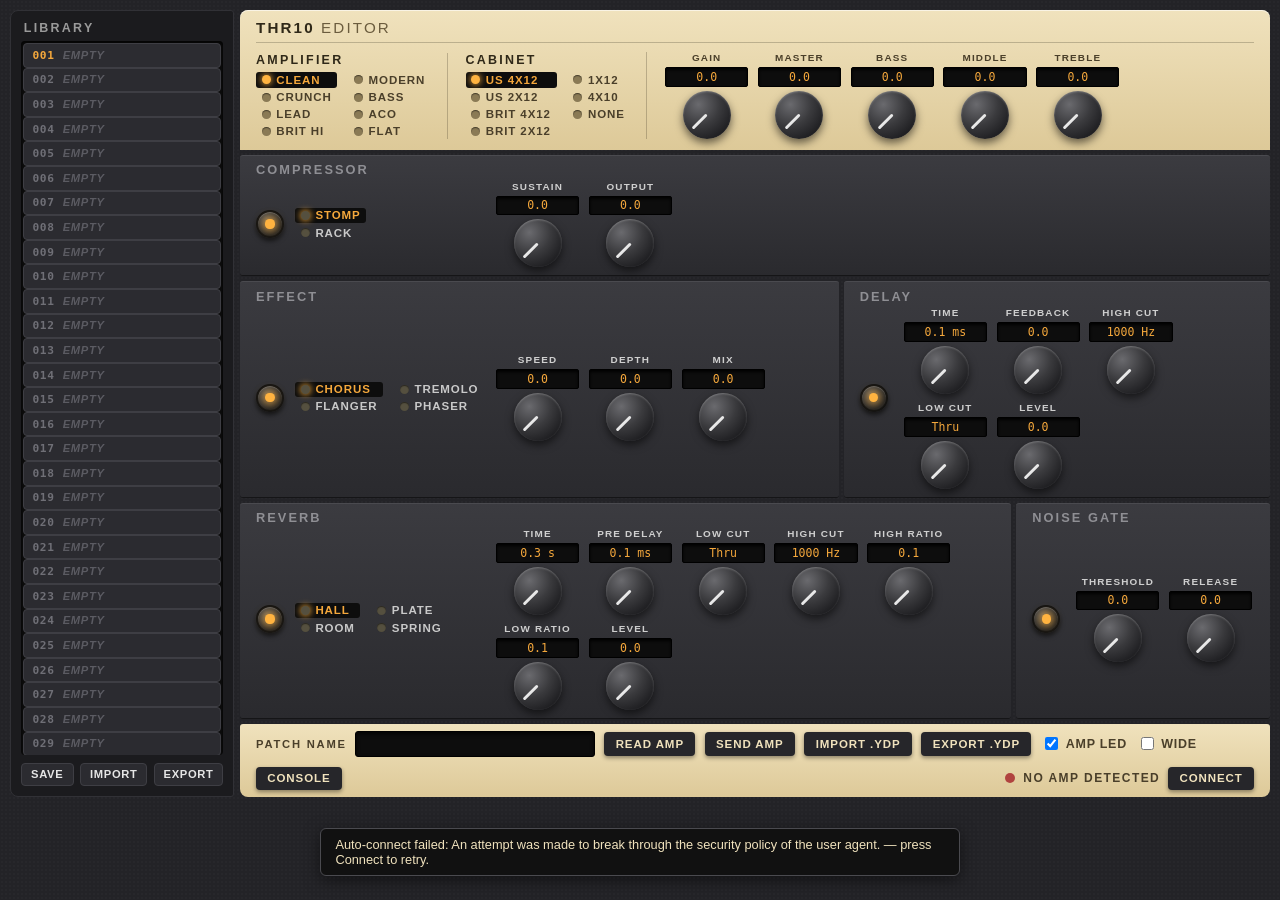
==== index.html @ 82e719f6 "THR10 web editor: protocol layer, amp-style UI, preset library, PWA Browser-based patch editor for t" ====
<!DOCTYPE html>
<html lang="en">
<head>
  <meta charset="UTF-8">
  <meta name="viewport" content="width=device-width, initial-scale=1.0">
  <meta name="theme-color" content="#232327">
  <title>THR10 Editor</title>
  <link rel="icon" type="image/svg+xml" href="icon.svg">
  <link rel="manifest" href="manifest.webmanifest">
  <link rel="stylesheet" href="css/style.css">
  <link rel="modulepreload" href="js/protocol.js">
  <link rel="modulepreload" href="js/midi.js">
  <link rel="modulepreload" href="js/panel.js">
  <link rel="modulepreload" href="js/library.js">
</head>
<body>
  <main class="chassis">
    <aside class="library">
      <h2 class="lib-title">Library</h2>
      <ol id="lib-list"></ol>
      <div class="lib-actions">
        <button id="btn-lib-save" title="Save the current patch into the selected slot">Save</button>
        <label class="file-btn">Import<input id="lib-import" type="file" accept=".YDL,.ydl"></label>
        <button id="btn-lib-export" title="Download the library as a .YDL file">Export</button>
      </div>
    </aside>

    <div class="main-col">
    <section class="amp-face">
      <div id="amp-root"></div>
    </section>

    <div id="blocks-root" class="block-rows"></div>

    <footer class="bottom-bar">
      <div class="patch-slot">
        <label for="patch-name">Patch Name <span id="dirty-dot" title="Edited since the last sync with the amp" hidden>●</span></label>
        <input id="patch-name" type="text" maxlength="48" spellcheck="false" autocomplete="off">
      </div>
      <button id="btn-dump" title="Ask the amp for its current settings">Read Amp</button>
      <button id="btn-send-patch" title="Send the whole patch to the amp's edit buffer">Send Amp</button>
      <label class="file-btn">Import .YDP<input id="file-import" type="file" accept=".YDP,.ydp"></label>
      <button id="btn-export">Export .YDP</button>
      <label class="sys"><input id="chk-led" type="checkbox" checked> Amp LED</label>
      <label class="sys"><input id="chk-wide" type="checkbox"> Wide</label>
      <button id="btn-console" title="Open the SysEx console — traffic is logged only while it is open">Console</button>
      <div class="conn">
        <span id="conn-dot" class="dot offline"></span>
        <span id="conn-label">No amp detected</span>
        <button id="btn-connect">Connect</button>
      </div>
    </footer>
    </div>
  </main>

  <dialog id="console-dialog" class="console">
    <div class="console-head">
      <h2>SysEx console</h2>
      <button type="button" id="btn-close-console">Close</button>
    </div>
    <pre id="log" aria-live="polite"></pre>
    <form id="send-form">
      <input id="hex-input" type="text" spellcheck="false"
             placeholder="Send raw SysEx as hex, e.g. F0 43 7D 20 44 54 41 31 41 6C 6C 50 F7">
      <button type="submit">Send</button>
      <button type="button" id="btn-clear-log">Clear</button>
    </form>
  </dialog>

  <div id="toast" hidden></div>

  <script type="module" src="js/app.js"></script>
</body>
</html>
---- css/style.css ----
/* Styled after Yamaha's official THR editor: dark leather chassis, cream amp
   face, black value windows with amber digits, rotary knobs. */

:root {
  --chassis: #232327;
  --cream-hi: #f0e2bd;
  --cream-lo: #ddc998;
  --cream-text: #4a3f2a;
  --cream-strong: #2f2818;
  --row-hi: #3b3b40;
  --row-lo: #2a2a2e;
  --box: #0d0d0d;
  --amber: #f5a83c;
  --led: #ffb340;
  --text: #e6e6e6;
  --muted: #9a9a9a;
  --ok: #57c75b;
  --bad: #b0433f;
}

* { box-sizing: border-box; }

body {
  margin: 0;
  padding: 10px;
  font-family: -apple-system, BlinkMacSystemFont, "Segoe UI", sans-serif;
  /* the leather chassis IS the page — no frame around it */
  background:
    radial-gradient(rgba(255, 255, 255, 0.02) 1px, transparent 1px) 0 0 / 4px 4px,
    var(--chassis);
  color: var(--text);
  min-height: 100vh;
}

button { font: inherit; cursor: pointer; }

/* ------------------------------------------------------------- chassis */

.chassis {
  max-width: 1560px;
  margin: 0 auto;
  display: grid;
  grid-template-columns: 14rem minmax(0, 1fr);
  gap: 6px;
  align-items: stretch;
}
.main-col { min-width: 0; }

/* ------------------------------------------------------------- library */

.library {
  display: flex;
  flex-direction: column;
  /* height comes from the grid row (i.e. the main column), not the 100 slots */
  contain: size;
  overflow: hidden;
  background: #1b1b1e;
  border: 1px solid #313136;
  border-radius: 8px 3px 3px 8px;
  padding: 0.6rem;
}

.lib-title {
  margin: 0 0 0.4rem 0.2rem;
  font-size: 0.78rem;
  font-weight: 800;
  letter-spacing: 0.18em;
  text-transform: uppercase;
  color: var(--muted);
}

#lib-list {
  flex: 1;
  min-height: 0;
  margin: 0;
  padding: 2px;
  list-style: none;
  overflow-y: auto;
  background: var(--box);
  border-radius: 4px;
  box-shadow: inset 0 2px 4px rgba(0, 0, 0, 0.8);
}

.lib-slot {
  display: flex;
  gap: 0.5rem;
  width: 100%;
  padding: 0.22rem 0.5rem;
  background: none;
  border: none;
  border-radius: 2px;
  color: #cfcfcf;
  font-size: 0.75rem;
  text-align: left;
}
.lib-slot:hover { background: #222226; }
.lib-slot .lib-num {
  font-family: ui-monospace, Menlo, monospace;
  color: #6f6f76;
}
.lib-slot.empty .lib-name { color: #5b5b62; font-style: italic; }
.lib-slot.selected { background: #2c2c31; color: var(--amber); }
.lib-slot.selected .lib-num { color: var(--amber); }

.lib-actions { display: flex; gap: 0.4rem; margin-top: 0.5rem; }
.library button,
.library .file-btn {
  flex: 1;
  background: #2b2b30;
  border: 1px solid #3e3e44;
  border-radius: 4px;
  color: var(--text);
  font-size: 0.7rem;
  font-weight: 700;
  letter-spacing: 0.06em;
  text-transform: uppercase;
  text-align: center;
  padding: 0.3rem 0.55rem;
  box-shadow: none;
}
.library button:hover,
.library .file-btn:hover { filter: brightness(1.2); }

/* ------------------------------------------------------------ amp face */

.amp-face {
  background: linear-gradient(var(--cream-hi), var(--cream-lo));
  border-radius: 8px 8px 0 0;
  padding: 0.55rem 1rem 0.7rem;
  color: var(--cream-text);
  box-shadow: inset 0 1px 0 rgba(255, 255, 255, 0.6);
}

.brand {
  font-weight: 800;
  font-size: 0.95rem;
  letter-spacing: 0.14em;
  color: var(--cream-strong);
  text-transform: uppercase;
  white-space: nowrap;
  padding-bottom: 0.4rem;
  margin-bottom: 0.55rem;
  border-bottom: 1px solid rgba(47, 40, 24, 0.25);
}
.brand span { font-weight: 400; color: #6b5c3e; }

.amp-controls {
  display: flex;
  align-items: flex-end;
  gap: 1rem;
}
.amp-left { flex: 0 0 auto; }

.amp-cab,
.amp-knobs {
  border-left: 1px solid rgba(47, 40, 24, 0.25);
  padding-left: 1.1rem;
}

/* Shared fixed-pitch layout: equal-width cells from a common left origin, so
   knob columns align across rows — and unlike a no-wrap grid, a block with
   many controls (Rack compressor) wraps instead of overflowing its row. */
.amp-knobs,
.block-knobs {
  display: flex;
  align-items: flex-end;
  flex-wrap: wrap;
  gap: 0.5rem 0.6rem;
}

.amp-title {
  margin: 0 0 0.35rem;
  font-size: 0.78rem;
  font-weight: 800;
  letter-spacing: 0.18em;
  text-transform: uppercase;
  color: var(--cream-strong);
}

.model-list {
  display: grid;
  grid-auto-flow: column;
  grid-template-rows: repeat(4, auto);
  gap: 0.12rem 0.7rem;
}
.model-item {
  display: flex;
  align-items: center;
  gap: 0.35rem;
  padding: 0.1rem 0.35rem;
  background: none;
  border: none;
  border-radius: 3px;
  color: var(--cream-text);
  font-size: 0.72rem;
  font-weight: 700;
  letter-spacing: 0.08em;
  text-transform: uppercase;
}
.model-item .mled {
  width: 9px;
  height: 9px;
  border-radius: 50%;
  background: #8a7a55;
  box-shadow: inset 0 1px 1px rgba(0, 0, 0, 0.5);
}
.model-item.on { background: var(--box); color: var(--amber); }
.model-item.on .mled {
  background: var(--led);
  box-shadow: 0 0 6px 1px rgba(255, 179, 64, 0.8);
}

/* ---------------------------------------------------------------- knobs */

.knob-cell {
  display: flex;
  flex-direction: column;
  align-items: center;
  gap: 0.25rem;
  width: 5.2rem;
}

.knob-label {
  font-size: 0.62rem;
  font-weight: 700;
  letter-spacing: 0.12em;
  text-transform: uppercase;
  color: #cfcfcf;
  white-space: nowrap;
}
.amp-face .knob-label { color: var(--cream-text); }

.knob-value {
  background: var(--box);
  border: 1px solid #000;
  border-radius: 2px;
  color: var(--amber);
  font-family: ui-monospace, Menlo, monospace;
  font-size: 0.72rem;
  align-self: stretch; /* equal-width windows across a row */
  padding: 0.12rem 0.3rem;
  text-align: center;
  white-space: nowrap;
  box-shadow: inset 0 2px 3px rgba(0, 0, 0, 0.9);
}

input.value-edit {
  min-width: 0;
  outline: none;
}
input.value-edit:focus { border-color: var(--amber); }

.knob {
  --angle: 0deg;
  position: relative;
  width: 48px;
  height: 48px;
  border-radius: 50%;
  background: radial-gradient(circle at 32% 28%, #6a6a6e, #3a3a3d 45%, #212124 75%, #0f0f10);
  box-shadow: 0 4px 8px rgba(0, 0, 0, 0.55), inset 0 1px 2px rgba(255, 255, 255, 0.25);
  cursor: ns-resize;
  touch-action: none;
}
.knob::after {
  content: '';
  position: absolute;
  left: calc(50% - 1.5px);
  top: 9%;
  width: 3px;
  height: 41%;
  background: #e8e8e8;
  border-radius: 2px;
  transform-origin: 50% 100%;
  transform: rotate(var(--angle));
}
.knob:focus-visible {
  outline: 2px solid var(--amber);
  outline-offset: 2px;
}

/* --------------------------------------------------------- effect rows */

/* Row bands sized so every block keeps its controls on ONE line:
   Compressor (6 controls in Rack mode) gets the full width, Effect+Delay
   split evenly, and Reverb (7 knobs) takes 3/4 next to the narrow Gate.
   Placement by span, so the schema/DOM order stays protocol-ordered. */
.block-rows {
  display: grid;
  grid-template-columns: repeat(12, 1fr);
  gap: 5px;
  margin-top: 5px;
}
.block-row[data-block="compressor"] { grid-row: 1; grid-column: 1 / -1; }
.block-row[data-block="modulation"] { grid-row: 2; grid-column: 1 / 8; }
.block-row[data-block="delay"]      { grid-row: 2; grid-column: 8 / -1; }
.block-row[data-block="reverb"]     { grid-row: 3; grid-column: 1 / 10; }
.block-row[data-block="gate"]       { grid-row: 3; grid-column: 10 / -1; }

.block-row {
  display: grid;
  grid-template-columns: auto 1fr;
  grid-template-rows: auto 1fr;
  grid-template-areas:
    "title title"
    "side  knobs";
  align-items: center;
  gap: 0.2rem 1rem;
  padding: 0.4rem 1rem 0.5rem;
  background: linear-gradient(var(--row-hi), var(--row-lo));
  border-radius: 3px;
  border-top: 1px solid #4a4a4f;
  border-bottom: 1px solid #151517;
}

.block-title {
  grid-area: title;
  justify-self: start;
  margin: 0;
  font-size: 0.8rem;
  font-weight: 700;
  letter-spacing: 0.16em;
  text-transform: uppercase;
  color: #8f8f94;
}

.block-side {
  grid-area: side;
  display: flex;
  align-items: center;
  gap: 0.7rem;
}
.block-side.typed { width: 14rem; } /* uniform knob origin for typed blocks */
/* type lists sit beside the push button — two balanced columns */
.block-side .model-list { grid-template-rows: repeat(2, auto); }

/* Unified on/off: the push button carries its own LED lens in the centre. */
.push {
  position: relative;
  width: 28px;
  height: 28px;
  padding: 0;
  border-radius: 50%;
  background: radial-gradient(circle at 35% 30%, #555, #222 70%);
  border: 2px solid #111;
  box-shadow: 0 3px 5px rgba(0, 0, 0, 0.6), inset 0 1px 1px rgba(255, 255, 255, 0.2);
  flex: 0 0 auto;
}
.push::after {
  content: '';
  position: absolute;
  inset: 31%;
  border-radius: 50%;
  background: #4c4234;
  box-shadow: inset 0 1px 1px rgba(0, 0, 0, 0.7);
}
.push.on::after {
  background: var(--led);
  box-shadow: 0 0 8px 2px rgba(255, 179, 64, 0.75);
}
.push:active { transform: translateY(1px); }

/* LED lists double as type selectors on the dark rows */
.block-row .model-item { color: #c9c9c9; }
.block-row .model-item .mled { background: #55503f; }
.block-row .model-item.on { color: var(--amber); }

/* Enum params (Ratio, Knee) render as LED lists like every other selector.
   Stretched to the row height: label on the knob-label line, list bottom on
   the knob line. */
.enum-list-cell {
  display: flex;
  flex-direction: column;
  justify-content: space-between;
  gap: 0.3rem;
  align-self: stretch;
  margin-left: 0.5rem;
  border-left: 1px solid #4a4a4f;
  padding-left: 1rem;
}
.enum-list-cell .model-list { grid-template-rows: repeat(3, auto); }

.block-knobs { grid-area: knobs; }
.block-row.off .block-knobs { opacity: 0.55; }

/* ----------------------------------------------------------- bottom bar */

.bottom-bar {
  display: flex;
  align-items: center;
  gap: 0.6rem;
  flex-wrap: wrap;
  background: linear-gradient(var(--cream-hi), var(--cream-lo));
  border-radius: 3px 3px 8px 8px; /* chassis' bottom edge */
  padding: 0.45rem 1rem;
  margin-top: 5px;
}

.patch-slot {
  display: flex;
  align-items: center;
  gap: 0.5rem;
}
.patch-slot label {
  font-size: 0.7rem;
  font-weight: 700;
  letter-spacing: 0.16em;
  text-transform: uppercase;
  color: var(--cream-text);
  white-space: nowrap;
}
#dirty-dot {
  color: #b0641f;
  text-shadow: 0 0 5px rgba(255, 179, 64, 0.6);
}
#patch-name {
  background: var(--box);
  border: 1px solid #000;
  border-radius: 3px;
  color: var(--amber);
  font-family: "JetBrains Mono", ui-monospace, Menlo, monospace;
  font-size: 0.8rem;
  padding: 0.28rem 0.5rem;
  width: min(15rem, 40vw);
  box-shadow: inset 0 2px 4px rgba(0, 0, 0, 0.8);
}

.bottom-bar button,
.file-btn {
  background: #26262a;
  border: none;
  border-radius: 4px;
  color: var(--cream-hi);
  font-size: 0.72rem;
  font-weight: 700;
  letter-spacing: 0.08em;
  text-transform: uppercase;
  padding: 0.35rem 0.7rem;
  cursor: pointer;
  box-shadow: 0 2px 4px rgba(0, 0, 0, 0.4);
}
.bottom-bar button:hover,
.file-btn:hover { filter: brightness(1.25); }
/* keep the hidden file input focusable so Import works from the keyboard */
.file-btn { position: relative; }
.file-btn input {
  position: absolute;
  width: 1px;
  height: 1px;
  opacity: 0;
  pointer-events: none;
}
.file-btn:focus-within {
  outline: 2px solid var(--amber);
  outline-offset: 1px;
}

.sys {
  display: flex;
  align-items: center;
  gap: 0.3rem;
  color: var(--cream-text);
  font-size: 0.78rem;
  font-weight: 700;
  letter-spacing: 0.06em;
  text-transform: uppercase;
}

.conn {
  margin-left: auto;
  display: flex;
  align-items: center;
  gap: 0.5rem;
}
#conn-label {
  font-size: 0.75rem;
  font-weight: 800;
  letter-spacing: 0.12em;
  text-transform: uppercase;
  color: var(--cream-text);
}

.dot {
  width: 10px;
  height: 10px;
  border-radius: 50%;
  display: inline-block;
}
.dot.online { background: var(--ok); box-shadow: 0 0 6px 1px rgba(87, 199, 91, 0.7); }
.dot.offline { background: var(--bad); }

/* -------------------------------------------------------------- console */

/* Modal dialog, opened from the Console button; logging only runs while open */
dialog.console {
  width: min(820px, 92vw);
  background: linear-gradient(var(--row-hi), var(--row-lo));
  color: var(--text);
  border: 1px solid #4a4a4f;
  border-radius: 8px;
  padding: 0.7rem 1rem 1rem;
  box-shadow: 0 12px 48px rgba(0, 0, 0, 0.6);
}
dialog.console::backdrop { background: rgba(0, 0, 0, 0.55); }

.console-head {
  display: flex;
  align-items: center;
  justify-content: space-between;
}
.console-head h2 {
  margin: 0;
  font-size: 0.8rem;
  font-weight: 700;
  color: var(--muted);
  text-transform: uppercase;
  letter-spacing: 0.1em;
}

.console button {
  background: #2b2b30;
  border: 1px solid #3e3e44;
  border-radius: 4px;
  color: var(--text);
  font-size: 0.75rem;
  padding: 0.25rem 0.7rem;
}
.console button:hover { filter: brightness(1.2); }

#toast {
  position: fixed;
  left: 50%;
  bottom: 24px;
  transform: translateX(-50%);
  max-width: 90vw;
  background: #111;
  color: var(--cream-hi);
  border: 1px solid #4a4a4f;
  border-radius: 6px;
  padding: 0.5rem 0.9rem;
  font-size: 0.8rem;
  box-shadow: 0 4px 16px rgba(0, 0, 0, 0.5);
  z-index: 10;
}

#log {
  background: #101012;
  border-radius: 4px;
  height: 14rem;
  overflow-y: auto;
  padding: 0.5rem;
  margin: 0.5rem 0 0;
  font-family: ui-monospace, Menlo, monospace;
  font-size: 0.75rem;
  white-space: pre-wrap;
  word-break: break-all;
}

#send-form {
  display: flex;
  gap: 0.5rem;
  margin-top: 0.5rem;
}

#hex-input {
  flex: 1;
  background: #101012;
  border: 1px solid #3a3a40;
  border-radius: 4px;
  color: var(--text);
  font-family: ui-monospace, Menlo, monospace;
  font-size: 0.8rem;
  padding: 0.4rem 0.6rem;
}

/* ------------------------------------------------------------ small screens */

@media (max-width: 980px) {
  .chassis { display: block; }
  .library { contain: none; margin-bottom: 6px; border-radius: 8px; }
  #lib-list { max-height: 10rem; }
  .block-rows { display: flex; flex-direction: column; }
  .amp-controls { flex-wrap: wrap; }
  /* stacked amp sections: vertical dividers would dangle */
  .amp-cab,
  .amp-knobs { border-left: none; padding-left: 0; }
}

@media (max-width: 640px) {
  .block-row { display: flex; flex-direction: column; align-items: stretch; }
  .block-side.typed { width: auto; }
  .conn { margin-left: 0; width: 100%; justify-content: flex-end; }
}
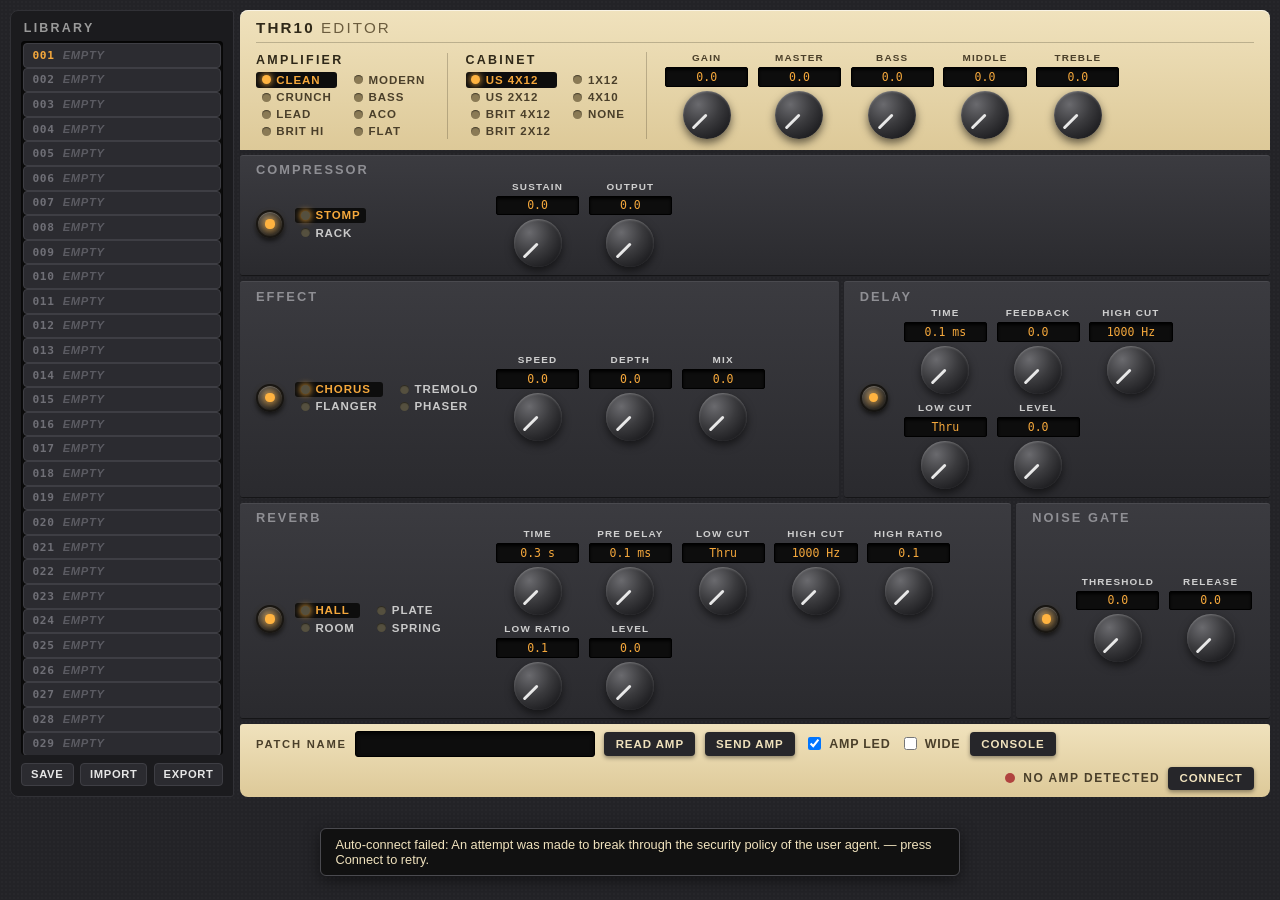
==== commit d0b2011c: "THR10X/THR5A/THR10C label tables; drop redundant .YDP buttons Amp-model and cabinet name tables for " ====
--- a/index.html
+++ b/index.html
@@ -39,8 +39,6 @@
       </div>
       <button id="btn-dump" title="Ask the amp for its current settings">Read Amp</button>
       <button id="btn-send-patch" title="Send the whole patch to the amp's edit buffer">Send Amp</button>
-      <label class="file-btn">Import .YDP<input id="file-import" type="file" accept=".YDP,.ydp"></label>
-      <button id="btn-export">Export .YDP</button>
       <label class="sys"><input id="chk-led" type="checkbox" checked> Amp LED</label>
       <label class="sys"><input id="chk-wide" type="checkbox"> Wide</label>
       <button id="btn-console" title="Open the SysEx console — traffic is logged only while it is open">Console</button>
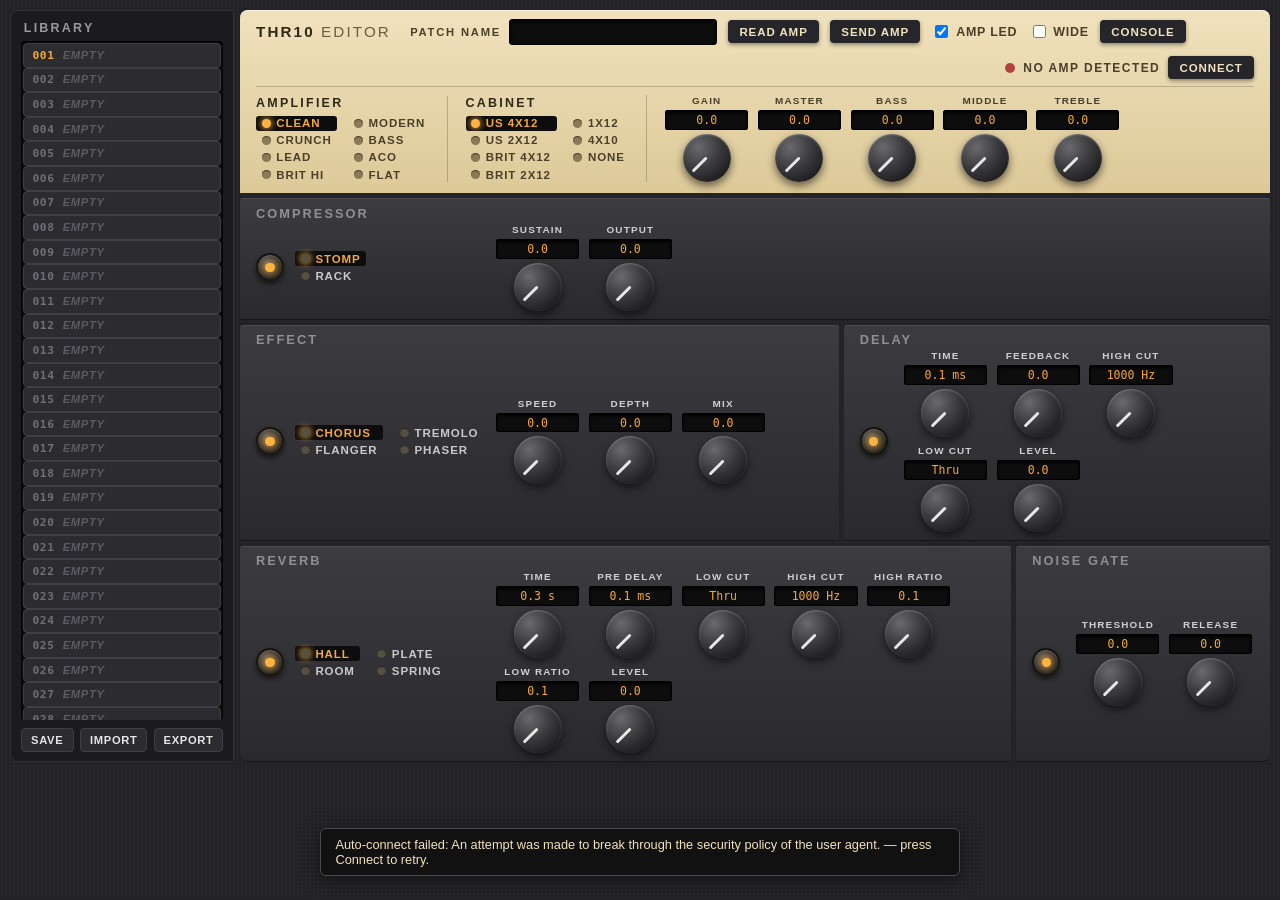
==== commit 6cc7bc78: "Merge toolbar into the amp-face title row; pin wrangler in CI The patch name, transfer buttons, syst" ====
--- a/index.html
+++ b/index.html
@@ -27,27 +27,27 @@
 
     <div class="main-col">
     <section class="amp-face">
+      <div class="face-top">
+        <div class="brand">THR10 <span>Editor</span></div>
+        <div class="patch-slot">
+          <label for="patch-name">Patch Name <span id="dirty-dot" title="Edited since the last sync with the amp" hidden>●</span></label>
+          <input id="patch-name" type="text" maxlength="48" spellcheck="false" autocomplete="off">
+        </div>
+        <button id="btn-dump" title="Ask the amp for its current settings">Read Amp</button>
+        <button id="btn-send-patch" title="Send the whole patch to the amp's edit buffer">Send Amp</button>
+        <label class="sys"><input id="chk-led" type="checkbox" checked> Amp LED</label>
+        <label class="sys"><input id="chk-wide" type="checkbox"> Wide</label>
+        <button id="btn-console" title="Open the SysEx console — traffic is logged only while it is open">Console</button>
+        <div class="conn">
+          <span id="conn-dot" class="dot offline"></span>
+          <span id="conn-label">No amp detected</span>
+          <button id="btn-connect">Connect</button>
+        </div>
+      </div>
       <div id="amp-root"></div>
     </section>
 
     <div id="blocks-root" class="block-rows"></div>
-
-    <footer class="bottom-bar">
-      <div class="patch-slot">
-        <label for="patch-name">Patch Name <span id="dirty-dot" title="Edited since the last sync with the amp" hidden>●</span></label>
-        <input id="patch-name" type="text" maxlength="48" spellcheck="false" autocomplete="off">
-      </div>
-      <button id="btn-dump" title="Ask the amp for its current settings">Read Amp</button>
-      <button id="btn-send-patch" title="Send the whole patch to the amp's edit buffer">Send Amp</button>
-      <label class="sys"><input id="chk-led" type="checkbox" checked> Amp LED</label>
-      <label class="sys"><input id="chk-wide" type="checkbox"> Wide</label>
-      <button id="btn-console" title="Open the SysEx console — traffic is logged only while it is open">Console</button>
-      <div class="conn">
-        <span id="conn-dot" class="dot offline"></span>
-        <span id="conn-label">No amp detected</span>
-        <button id="btn-connect">Connect</button>
-      </div>
-    </footer>
     </div>
   </main>
 
--- a/css/style.css
+++ b/css/style.css
@@ -131,6 +131,16 @@
   box-shadow: inset 0 1px 0 rgba(255, 255, 255, 0.6);
 }
 
+.face-top {
+  display: flex;
+  align-items: center;
+  gap: 0.7rem;
+  flex-wrap: wrap;
+  padding-bottom: 0.45rem;
+  margin-bottom: 0.5rem;
+  border-bottom: 1px solid rgba(47, 40, 24, 0.25);
+}
+
 .brand {
   font-weight: 800;
   font-size: 0.95rem;
@@ -138,9 +148,7 @@
   color: var(--cream-strong);
   text-transform: uppercase;
   white-space: nowrap;
-  padding-bottom: 0.4rem;
-  margin-bottom: 0.55rem;
-  border-bottom: 1px solid rgba(47, 40, 24, 0.25);
+  margin-right: 0.5rem;
 }
 .brand span { font-weight: 400; color: #6b5c3e; }
 
@@ -293,8 +301,8 @@
 .block-row[data-block="compressor"] { grid-row: 1; grid-column: 1 / -1; }
 .block-row[data-block="modulation"] { grid-row: 2; grid-column: 1 / 8; }
 .block-row[data-block="delay"]      { grid-row: 2; grid-column: 8 / -1; }
-.block-row[data-block="reverb"]     { grid-row: 3; grid-column: 1 / 10; }
-.block-row[data-block="gate"]       { grid-row: 3; grid-column: 10 / -1; }
+.block-row[data-block="reverb"]     { grid-row: 3; grid-column: 1 / 10; border-bottom-left-radius: 8px; }
+.block-row[data-block="gate"]       { grid-row: 3; grid-column: 10 / -1; border-bottom-right-radius: 8px; }
 
 .block-row {
   display: grid;
@@ -382,18 +390,7 @@
 .block-knobs { grid-area: knobs; }
 .block-row.off .block-knobs { opacity: 0.55; }
 
-/* ----------------------------------------------------------- bottom bar */
-
-.bottom-bar {
-  display: flex;
-  align-items: center;
-  gap: 0.6rem;
-  flex-wrap: wrap;
-  background: linear-gradient(var(--cream-hi), var(--cream-lo));
-  border-radius: 3px 3px 8px 8px; /* chassis' bottom edge */
-  padding: 0.45rem 1rem;
-  margin-top: 5px;
-}
+/* -------------------------------------------------- face-top controls */
 
 .patch-slot {
   display: flex;
@@ -420,11 +417,11 @@
   font-family: "JetBrains Mono", ui-monospace, Menlo, monospace;
   font-size: 0.8rem;
   padding: 0.28rem 0.5rem;
-  width: min(15rem, 40vw);
+  width: min(13rem, 30vw);
   box-shadow: inset 0 2px 4px rgba(0, 0, 0, 0.8);
 }
 
-.bottom-bar button,
+.face-top button,
 .file-btn {
   background: #26262a;
   border: none;
@@ -438,7 +435,7 @@
   cursor: pointer;
   box-shadow: 0 2px 4px rgba(0, 0, 0, 0.4);
 }
-.bottom-bar button:hover,
+.face-top button:hover,
 .file-btn:hover { filter: brightness(1.25); }
 /* keep the hidden file input focusable so Import works from the keyboard */
 .file-btn { position: relative; }
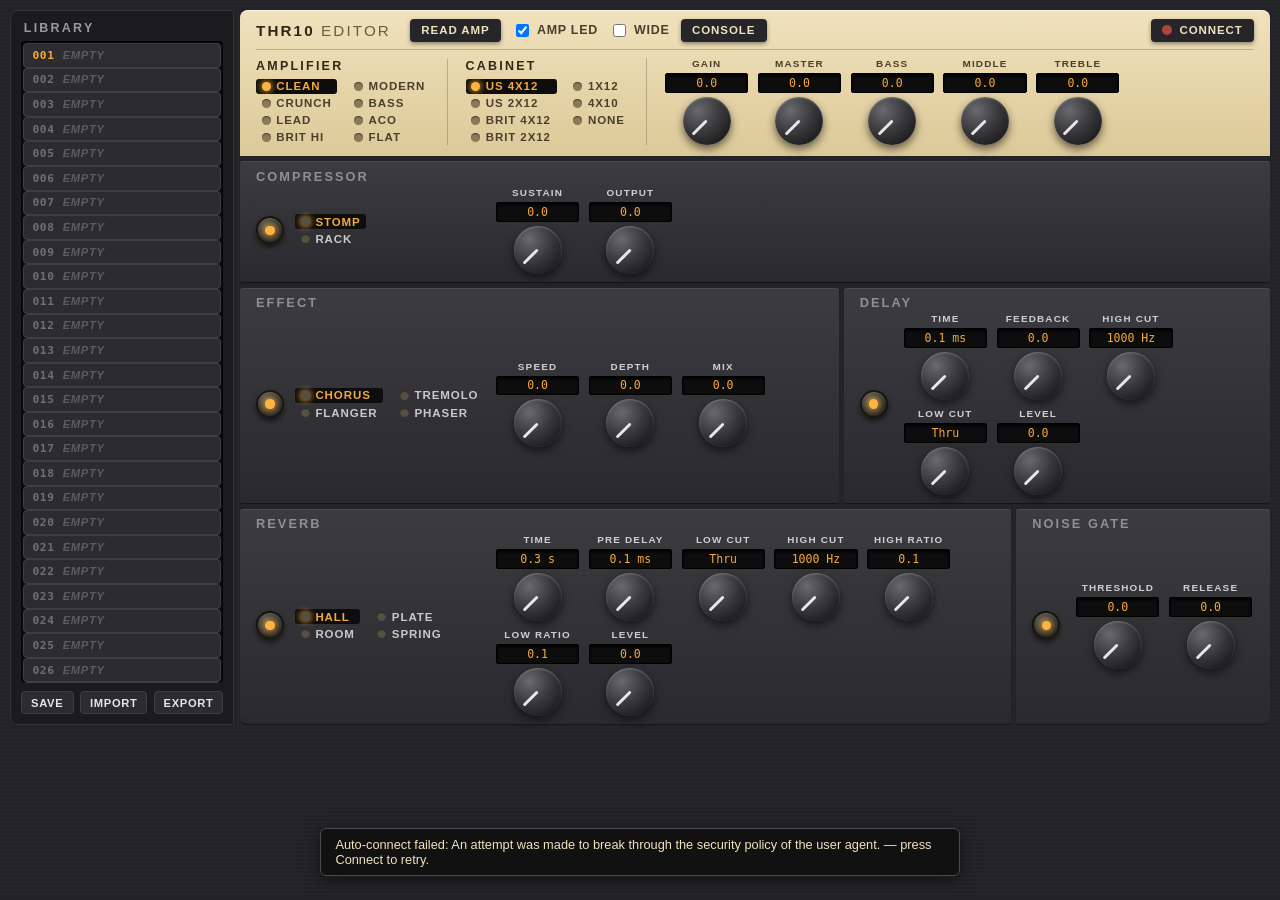
==== commit 723c93c5: "Library-centric naming, merged connect button, ignore local caches Patch naming moves into the libra" ====
--- a/index.html
+++ b/index.html
@@ -28,21 +28,15 @@
     <div class="main-col">
     <section class="amp-face">
       <div class="face-top">
-        <div class="brand">THR10 <span>Editor</span></div>
-        <div class="patch-slot">
-          <label for="patch-name">Patch Name <span id="dirty-dot" title="Edited since the last sync with the amp" hidden>●</span></label>
-          <input id="patch-name" type="text" maxlength="48" spellcheck="false" autocomplete="off">
-        </div>
+        <div class="brand">THR10 <span>Editor</span> <span id="dirty-dot" title="Edited since the last sync with the amp" hidden>●</span></div>
         <button id="btn-dump" title="Ask the amp for its current settings">Read Amp</button>
-        <button id="btn-send-patch" title="Send the whole patch to the amp's edit buffer">Send Amp</button>
         <label class="sys"><input id="chk-led" type="checkbox" checked> Amp LED</label>
         <label class="sys"><input id="chk-wide" type="checkbox"> Wide</label>
         <button id="btn-console" title="Open the SysEx console — traffic is logged only while it is open">Console</button>
-        <div class="conn">
+        <button id="btn-connect" class="conn-btn" title="Connection status — click to (re)connect">
           <span id="conn-dot" class="dot offline"></span>
-          <span id="conn-label">No amp detected</span>
-          <button id="btn-connect">Connect</button>
-        </div>
+          <span id="conn-label">Connect</span>
+        </button>
       </div>
       <div id="amp-root"></div>
     </section>
--- a/css/style.css
+++ b/css/style.css
@@ -392,33 +392,9 @@
 
 /* -------------------------------------------------- face-top controls */
 
-.patch-slot {
-  display: flex;
-  align-items: center;
-  gap: 0.5rem;
-}
-.patch-slot label {
-  font-size: 0.7rem;
-  font-weight: 700;
-  letter-spacing: 0.16em;
-  text-transform: uppercase;
-  color: var(--cream-text);
-  white-space: nowrap;
-}
 #dirty-dot {
   color: #b0641f;
   text-shadow: 0 0 5px rgba(255, 179, 64, 0.6);
-}
-#patch-name {
-  background: var(--box);
-  border: 1px solid #000;
-  border-radius: 3px;
-  color: var(--amber);
-  font-family: "JetBrains Mono", ui-monospace, Menlo, monospace;
-  font-size: 0.8rem;
-  padding: 0.28rem 0.5rem;
-  width: min(13rem, 30vw);
-  box-shadow: inset 0 2px 4px rgba(0, 0, 0, 0.8);
 }
 
 .face-top button,
@@ -462,18 +438,11 @@
   text-transform: uppercase;
 }
 
-.conn {
+.conn-btn {
   margin-left: auto;
   display: flex;
   align-items: center;
-  gap: 0.5rem;
-}
-#conn-label {
-  font-size: 0.75rem;
-  font-weight: 800;
-  letter-spacing: 0.12em;
-  text-transform: uppercase;
-  color: var(--cream-text);
+  gap: 0.45rem;
 }
 
 .dot {
@@ -585,5 +554,17 @@
 @media (max-width: 640px) {
   .block-row { display: flex; flex-direction: column; align-items: stretch; }
   .block-side.typed { width: auto; }
-  .conn { margin-left: 0; width: 100%; justify-content: flex-end; }
-}
+  .conn-btn { margin-left: 0; }
+}
+
+.lib-rename {
+  width: 100%;
+  min-width: 0;
+  background: var(--box);
+  border: 1px solid var(--amber);
+  border-radius: 2px;
+  color: var(--amber);
+  font: inherit;
+  padding: 0 0.2rem;
+  outline: none;
+}
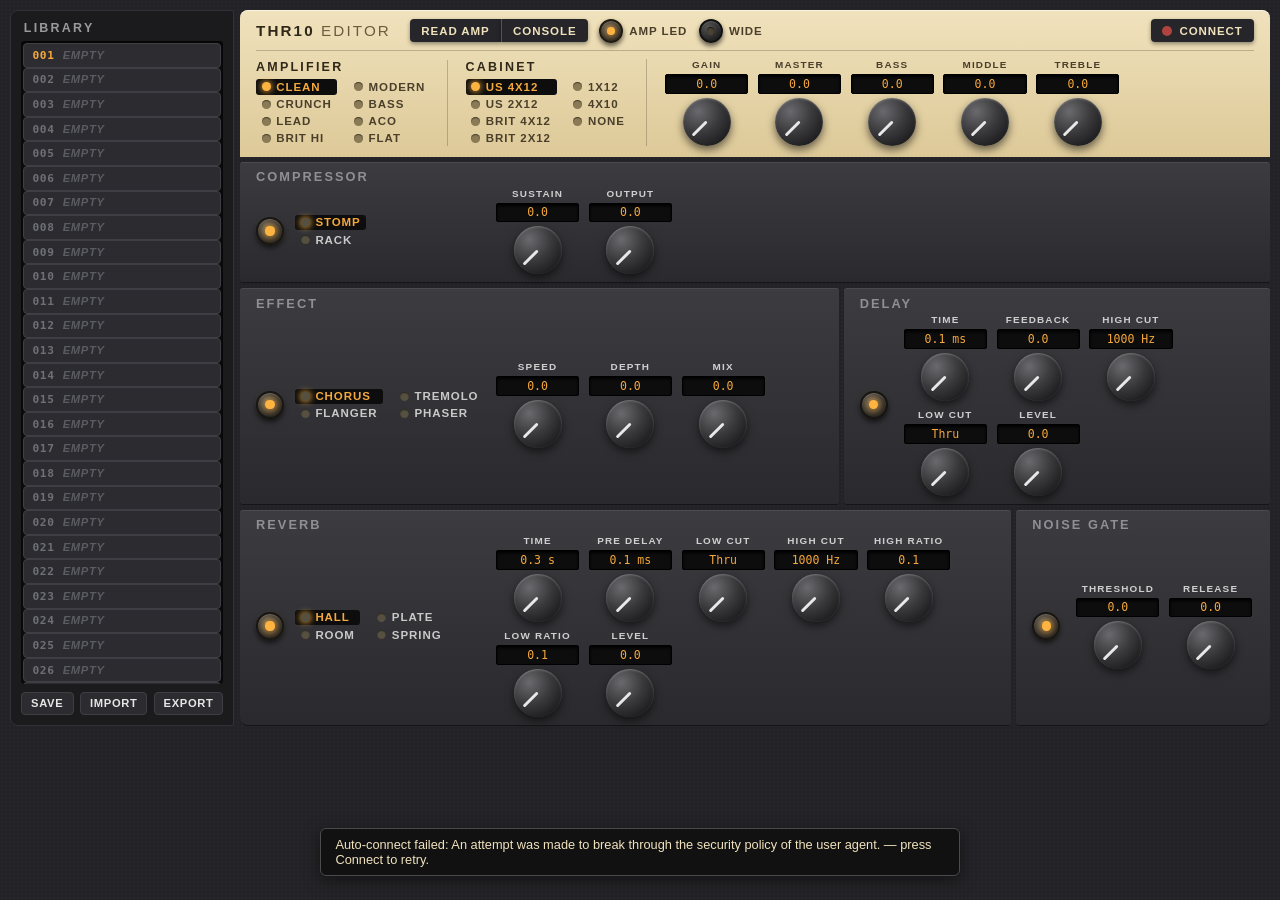
==== commit 681007ea: "Header: group Read Amp/Console, LED push-button toggles Co-Authored-By: Claude Fable 5 <noreply@anth" ====
--- a/index.html
+++ b/index.html
@@ -29,10 +29,18 @@
     <section class="amp-face">
       <div class="face-top">
         <div class="brand">THR10 <span>Editor</span> <span id="dirty-dot" title="Edited since the last sync with the amp" hidden>●</span></div>
-        <button id="btn-dump" title="Ask the amp for its current settings">Read Amp</button>
-        <label class="sys"><input id="chk-led" type="checkbox" checked> Amp LED</label>
-        <label class="sys"><input id="chk-wide" type="checkbox"> Wide</label>
-        <button id="btn-console" title="Open the SysEx console — traffic is logged only while it is open">Console</button>
+        <div class="btn-group">
+          <button id="btn-dump" title="Ask the amp for its current settings">Read Amp</button>
+          <button id="btn-console" title="Open the SysEx console — traffic is logged only while it is open">Console</button>
+        </div>
+        <label class="push-toggle" title="Amp panel LEDs on/off">
+          <input id="chk-led" type="checkbox" checked>
+          <span class="push"></span>Amp LED
+        </label>
+        <label class="push-toggle" title="Wide stereo on/off">
+          <input id="chk-wide" type="checkbox">
+          <span class="push"></span>Wide
+        </label>
         <button id="btn-connect" class="conn-btn" title="Connection status — click to (re)connect">
           <span id="conn-dot" class="dot offline"></span>
           <span id="conn-label">Connect</span>
--- a/css/style.css
+++ b/css/style.css
@@ -427,15 +427,43 @@
   outline-offset: 1px;
 }
 
-.sys {
-  display: flex;
-  align-items: center;
-  gap: 0.3rem;
+.btn-group { display: inline-flex; }
+.btn-group button { border-radius: 0; }
+.btn-group button:first-child { border-radius: 4px 0 0 4px; }
+.btn-group button:last-child { border-radius: 0 4px 4px 0; }
+.btn-group button + button { border-left: 1px solid rgba(240, 226, 189, 0.25); }
+
+/* System toggles as amp-style push buttons with an LED lens */
+.push-toggle {
+  position: relative;
+  display: flex;
+  align-items: center;
+  gap: 0.4rem;
   color: var(--cream-text);
-  font-size: 0.78rem;
-  font-weight: 700;
-  letter-spacing: 0.06em;
-  text-transform: uppercase;
+  font-size: 0.72rem;
+  font-weight: 700;
+  letter-spacing: 0.08em;
+  text-transform: uppercase;
+  cursor: pointer;
+}
+.push-toggle input {
+  position: absolute;
+  width: 1px;
+  height: 1px;
+  opacity: 0;
+  pointer-events: none;
+}
+.push-toggle .push {
+  width: 24px;
+  height: 24px;
+}
+.push-toggle input:checked + .push::after {
+  background: var(--led);
+  box-shadow: 0 0 8px 2px rgba(255, 179, 64, 0.75);
+}
+.push-toggle input:focus-visible + .push {
+  outline: 2px solid var(--amber);
+  outline-offset: 2px;
 }
 
 .conn-btn {
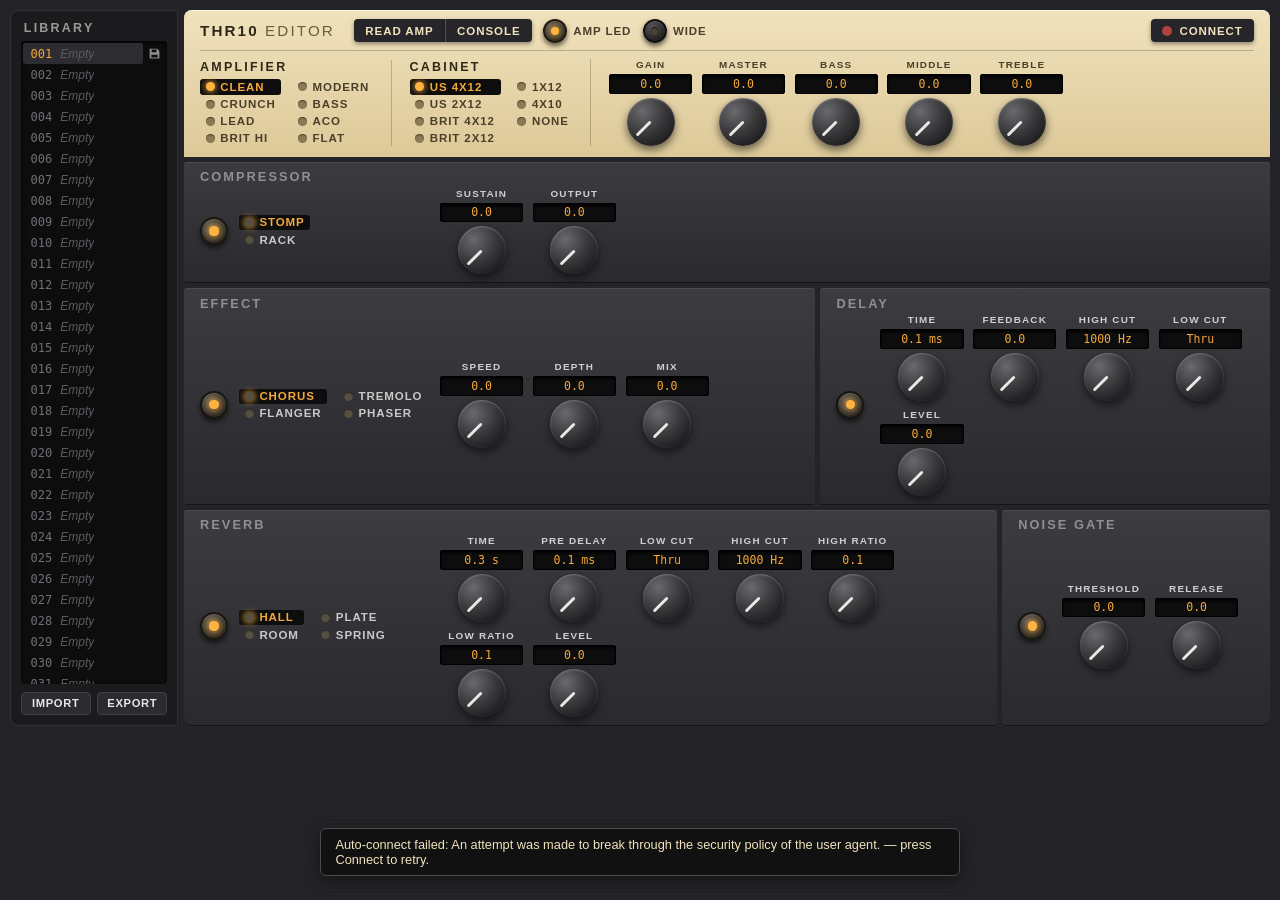
==== commit 8bb326bf: "Library: narrower sidebar, save icon on selected slot, rename fix Clicking the selected slot is now " ====
--- a/index.html
+++ b/index.html
@@ -19,7 +19,6 @@
       <h2 class="lib-title">Library</h2>
       <ol id="lib-list"></ol>
       <div class="lib-actions">
-        <button id="btn-lib-save" title="Save the current patch into the selected slot">Save</button>
         <label class="file-btn">Import<input id="lib-import" type="file" accept=".YDL,.ydl"></label>
         <button id="btn-lib-export" title="Download the library as a .YDL file">Export</button>
       </div>
--- a/css/style.css
+++ b/css/style.css
@@ -40,7 +40,7 @@
   max-width: 1560px;
   margin: 0 auto;
   display: grid;
-  grid-template-columns: 14rem minmax(0, 1fr);
+  grid-template-columns: 10.5rem minmax(0, 1fr);
   gap: 6px;
   align-items: stretch;
 }
@@ -103,7 +103,7 @@
 .lib-slot.selected .lib-num { color: var(--amber); }
 
 .lib-actions { display: flex; gap: 0.4rem; margin-top: 0.5rem; }
-.library button,
+.lib-actions button,
 .library .file-btn {
   flex: 1;
   background: #2b2b30;
@@ -118,7 +118,7 @@
   padding: 0.3rem 0.55rem;
   box-shadow: none;
 }
-.library button:hover,
+.lib-actions button:hover,
 .library .file-btn:hover { filter: brightness(1.2); }
 
 /* ------------------------------------------------------------ amp face */
@@ -596,3 +596,24 @@
   padding: 0 0.2rem;
   outline: none;
 }
+
+.lib-row {
+  display: flex;
+  align-items: stretch;
+}
+.lib-row .lib-slot { flex: 1; min-width: 0; }
+.lib-name {
+  overflow: hidden;
+  text-overflow: ellipsis;
+  white-space: nowrap;
+}
+.lib-save {
+  flex: 0 0 auto;
+  background: none;
+  border: none;
+  padding: 0 0.3rem;
+  color: #8f8f94;
+  display: flex;
+  align-items: center;
+}
+.lib-save:hover { color: var(--amber); }
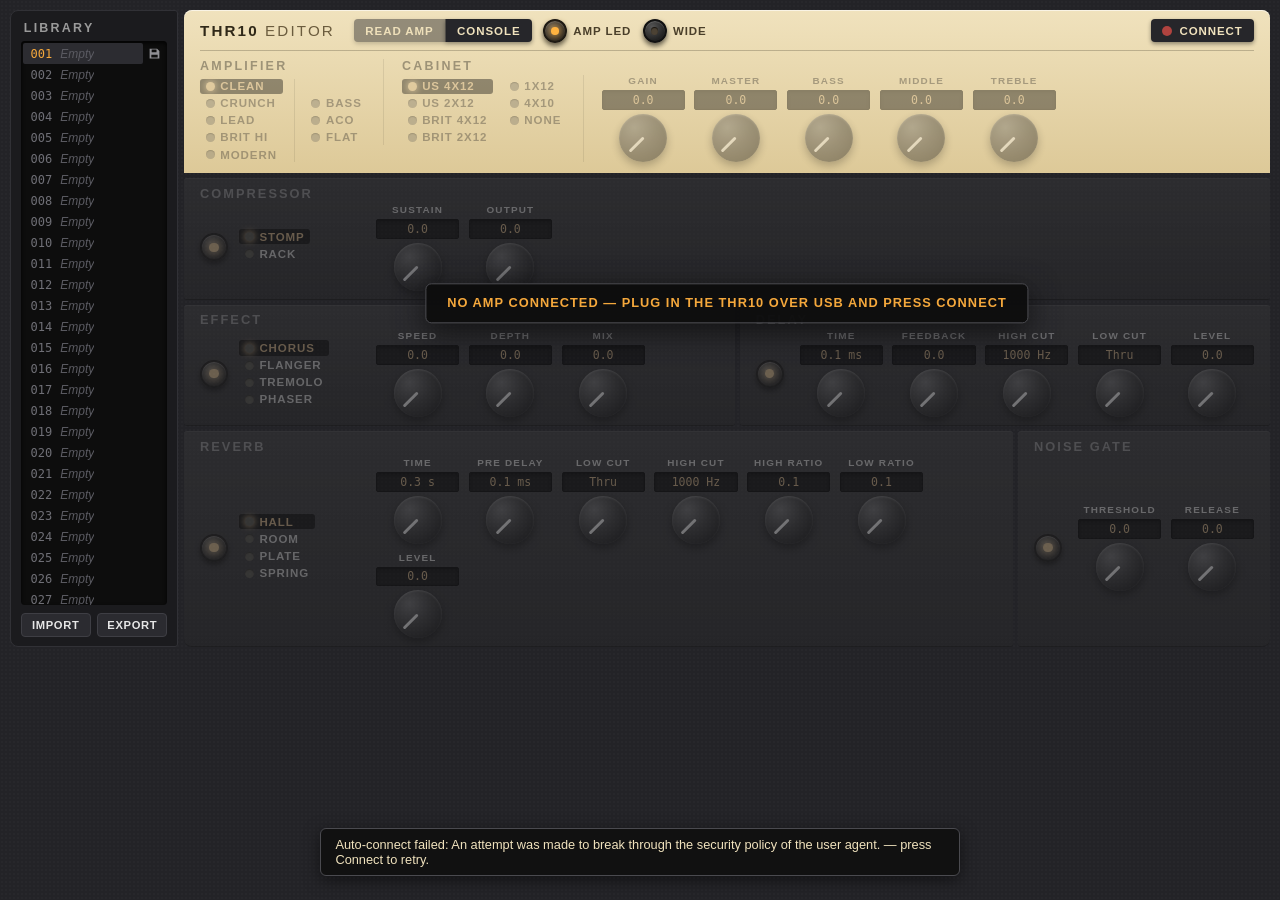
==== commit c38a6808: "Obvious disconnected state: dim + inert control surface, banner, pulsing dot The amp face and effect" ====
--- a/index.html
+++ b/index.html
@@ -13,7 +13,7 @@
   <link rel="modulepreload" href="js/panel.js">
   <link rel="modulepreload" href="js/library.js">
 </head>
-<body>
+<body class="offline">
   <main class="chassis">
     <aside class="library">
       <h2 class="lib-title">Library</h2>
@@ -29,7 +29,7 @@
       <div class="face-top">
         <div class="brand">THR10 <span>Editor</span> <span id="dirty-dot" title="Edited since the last sync with the amp" hidden>●</span></div>
         <div class="btn-group">
-          <button id="btn-dump" title="Ask the amp for its current settings">Read Amp</button>
+          <button id="btn-dump" title="Ask the amp for its current settings" disabled>Read Amp</button>
           <button id="btn-console" title="Open the SysEx console — traffic is logged only while it is open">Console</button>
         </div>
         <label class="push-toggle" title="Amp panel LEDs on/off">
@@ -45,10 +45,10 @@
           <span id="conn-label">Connect</span>
         </button>
       </div>
-      <div id="amp-root"></div>
+      <div id="amp-root" inert></div>
     </section>
 
-    <div id="blocks-root" class="block-rows"></div>
+    <div id="blocks-root" class="block-rows" inert></div>
     </div>
   </main>
 
--- a/css/style.css
+++ b/css/style.css
@@ -191,6 +191,21 @@
   grid-template-rows: repeat(4, auto);
   gap: 0.12rem 0.7rem;
 }
+
+/* Amp models: guitar models in one column, special modes set apart and
+   vertically centred against them */
+.amp-model-groups { display: flex; }
+.amp-model-groups .model-list { grid-template-rows: repeat(5, auto); }
+.amp-model-groups .model-list + .model-list {
+  grid-template-rows: repeat(3, auto);
+  align-content: center;
+  border-left: 1px solid rgba(47, 40, 24, 0.25);
+  margin-left: 0.7rem;
+  padding-left: 0.7rem;
+}
+/* group titles share one line at the top; knobs stay bottom-aligned */
+.amp-left,
+.amp-cab { align-self: flex-start; }
 .model-item {
   display: flex;
   align-items: center;
@@ -288,21 +303,20 @@
 
 /* --------------------------------------------------------- effect rows */
 
-/* Row bands sized so every block keeps its controls on ONE line:
-   Compressor (6 controls in Rack mode) gets the full width, Effect+Delay
-   split evenly, and Reverb (7 knobs) takes 3/4 next to the narrow Gate.
-   Placement by span, so the schema/DOM order stays protocol-ordered. */
+/* Bands: Compressor alone, Effect+Delay, Reverb+Gate. The second block in
+   a band is content-sized (Delay/Gate keep one knob line at any width);
+   the first stretches to fill. */
 .block-rows {
-  display: grid;
-  grid-template-columns: repeat(12, 1fr);
+  display: flex;
+  flex-direction: column;
   gap: 5px;
   margin-top: 5px;
 }
-.block-row[data-block="compressor"] { grid-row: 1; grid-column: 1 / -1; }
-.block-row[data-block="modulation"] { grid-row: 2; grid-column: 1 / 8; }
-.block-row[data-block="delay"]      { grid-row: 2; grid-column: 8 / -1; }
-.block-row[data-block="reverb"]     { grid-row: 3; grid-column: 1 / 10; border-bottom-left-radius: 8px; }
-.block-row[data-block="gate"]       { grid-row: 3; grid-column: 10 / -1; border-bottom-right-radius: 8px; }
+.band { display: flex; gap: 5px; }
+.band > .block-row { flex: 1 1 auto; min-width: 0; }
+.band > .block-row + .block-row { flex: 0 0 auto; }
+.block-row[data-block="reverb"] { border-bottom-left-radius: 8px; }
+.block-row[data-block="gate"]   { border-bottom-right-radius: 8px; }
 
 .block-row {
   display: grid;
@@ -337,9 +351,7 @@
   align-items: center;
   gap: 0.7rem;
 }
-.block-side.typed { width: 14rem; } /* uniform knob origin for typed blocks */
-/* type lists sit beside the push button — two balanced columns */
-.block-side .model-list { grid-template-rows: repeat(2, auto); }
+.block-side.typed { width: 10rem; } /* uniform knob origin for typed blocks */
 
 /* Unified on/off: the push button carries its own LED lens in the centre. */
 .push {
@@ -572,7 +584,7 @@
   .chassis { display: block; }
   .library { contain: none; margin-bottom: 6px; border-radius: 8px; }
   #lib-list { max-height: 10rem; }
-  .block-rows { display: flex; flex-direction: column; }
+  .band { flex-direction: column; }
   .amp-controls { flex-wrap: wrap; }
   /* stacked amp sections: vertical dividers would dangle */
   .amp-cab,
@@ -617,3 +629,56 @@
   align-items: center;
 }
 .lib-save:hover { color: var(--amber); }
+
+/* ------------------------------------------------------- offline state */
+
+body.offline .amp-controls,
+body.offline .block-rows {
+  opacity: 0.4;
+  filter: grayscale(0.6);
+}
+
+body.offline .main-col { position: relative; }
+body.offline .main-col::after {
+  content: 'NO AMP CONNECTED \2014  plug in the THR10 over USB and press Connect';
+  position: absolute;
+  top: 46%;
+  left: 50%;
+  transform: translate(-50%, -50%);
+  background: rgba(13, 13, 13, 0.92);
+  color: var(--amber);
+  border: 1px solid #4a4a4f;
+  border-radius: 6px;
+  padding: 0.7rem 1.3rem;
+  font-size: 0.8rem;
+  font-weight: 700;
+  letter-spacing: 0.08em;
+  text-transform: uppercase;
+  white-space: nowrap;
+  box-shadow: 0 8px 30px rgba(0, 0, 0, 0.6);
+  z-index: 5;
+  pointer-events: none;
+}
+
+/* Expanding ring on a pseudo-element, transform/opacity only: the pulse runs
+   on the compositor instead of repainting every frame for however long the
+   app sits disconnected. */
+body.offline .conn-btn .dot { position: relative; }
+body.offline .conn-btn .dot::after {
+  content: '';
+  position: absolute;
+  inset: 0;
+  border-radius: 50%;
+  background: rgba(176, 67, 63, 0.7);
+  z-index: -1; /* behind the dot itself, over the button face */
+  animation: conn-pulse 1.6s infinite;
+}
+@keyframes conn-pulse {
+  from { transform: scale(1); opacity: 1; }
+  70%, to { transform: scale(2.2); opacity: 0; }
+}
+
+.face-top button:disabled {
+  opacity: 0.45;
+  cursor: default;
+}
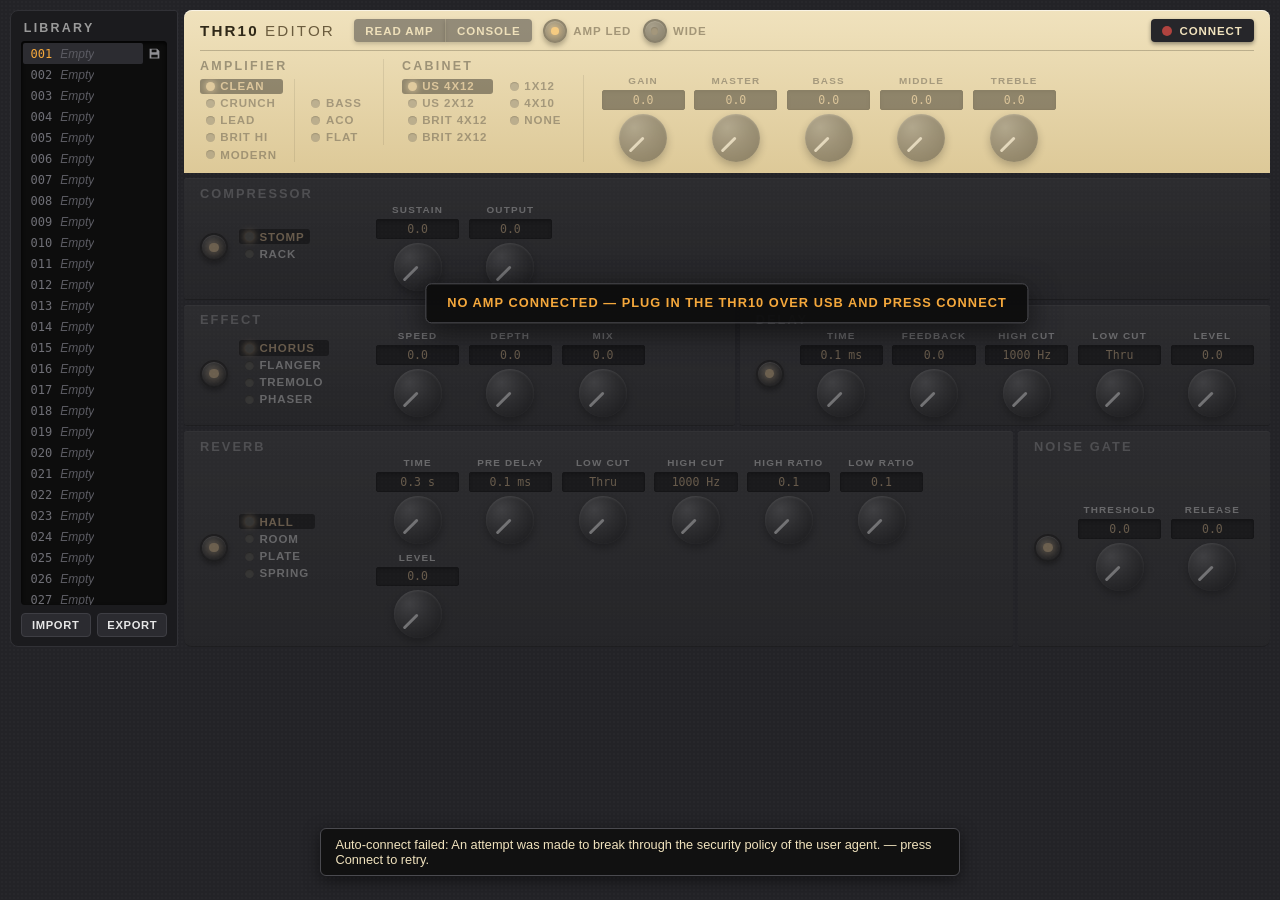
==== commit 604b32dd: "Offline: Console, Amp LED and Wide disable too Co-Authored-By: Claude Fable 5 <noreply@anthropic.com" ====
--- a/index.html
+++ b/index.html
@@ -30,14 +30,14 @@
         <div class="brand">THR10 <span>Editor</span> <span id="dirty-dot" title="Edited since the last sync with the amp" hidden>●</span></div>
         <div class="btn-group">
           <button id="btn-dump" title="Ask the amp for its current settings" disabled>Read Amp</button>
-          <button id="btn-console" title="Open the SysEx console — traffic is logged only while it is open">Console</button>
+          <button id="btn-console" title="Open the SysEx console — traffic is logged only while it is open" disabled>Console</button>
         </div>
         <label class="push-toggle" title="Amp panel LEDs on/off">
-          <input id="chk-led" type="checkbox" checked>
+          <input id="chk-led" type="checkbox" checked disabled>
           <span class="push"></span>Amp LED
         </label>
         <label class="push-toggle" title="Wide stereo on/off">
-          <input id="chk-wide" type="checkbox">
+          <input id="chk-wide" type="checkbox" disabled>
           <span class="push"></span>Wide
         </label>
         <button id="btn-connect" class="conn-btn" title="Connection status — click to (re)connect">
--- a/css/style.css
+++ b/css/style.css
@@ -682,3 +682,8 @@
   opacity: 0.45;
   cursor: default;
 }
+
+.push-toggle:has(input:disabled) {
+  opacity: 0.45;
+  cursor: default;
+}
